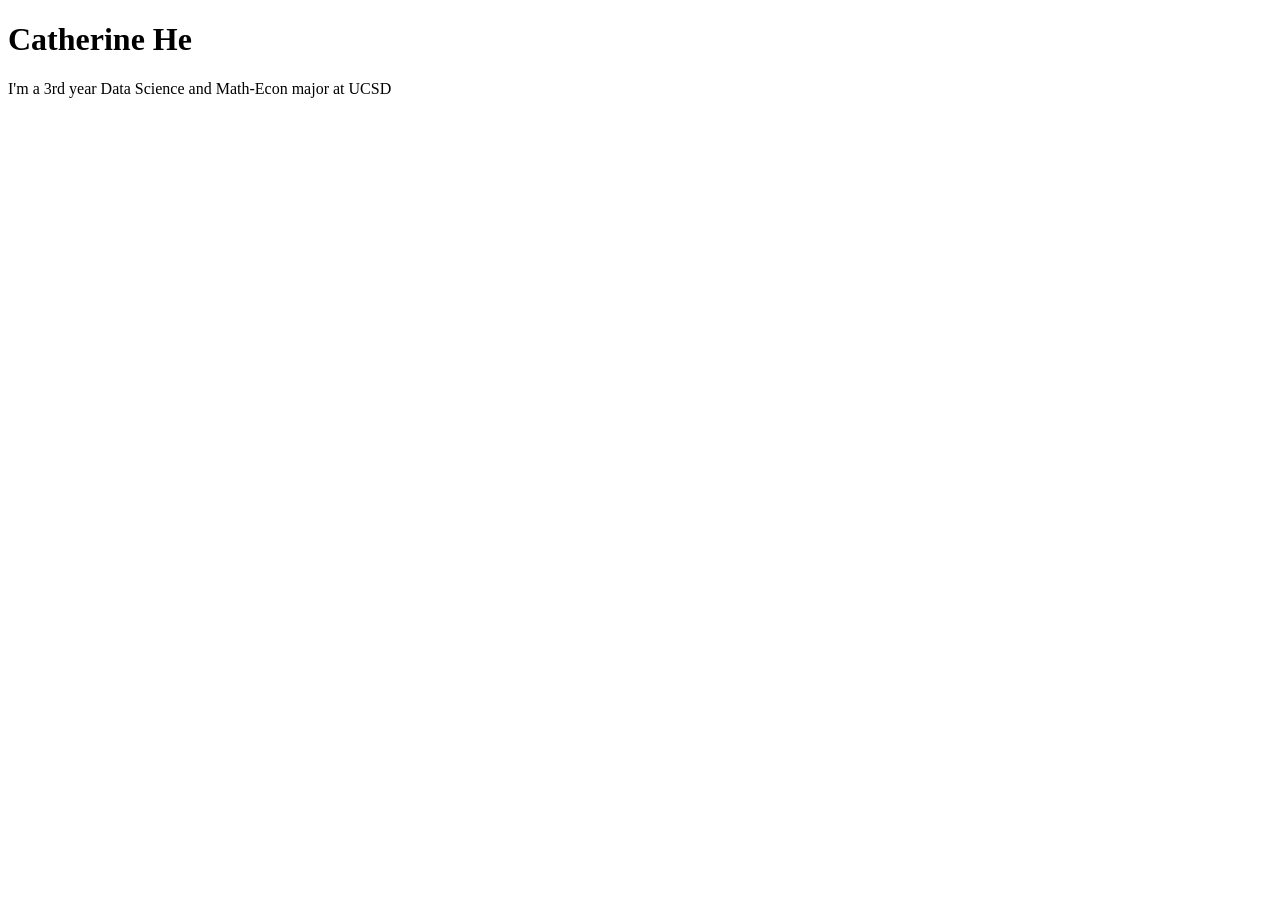
==== index.html @ 5e5f9f63 "Create index.html Included my name and brief description" ====
<!DOCTYPE html>
<html lang="en">
<head>
    <meta charset="UTF-8">
    <meta name="viewport" content="width=device-width, initial-scale=1.0">
    <title>Catherine He: Personal site and Portfolio</title>
</head>
<body>
    <h1> Catherine He </h1>
    <p> I'm a 3rd year Data Science and Math-Econ major at UCSD </p>
    
</body>
</html>
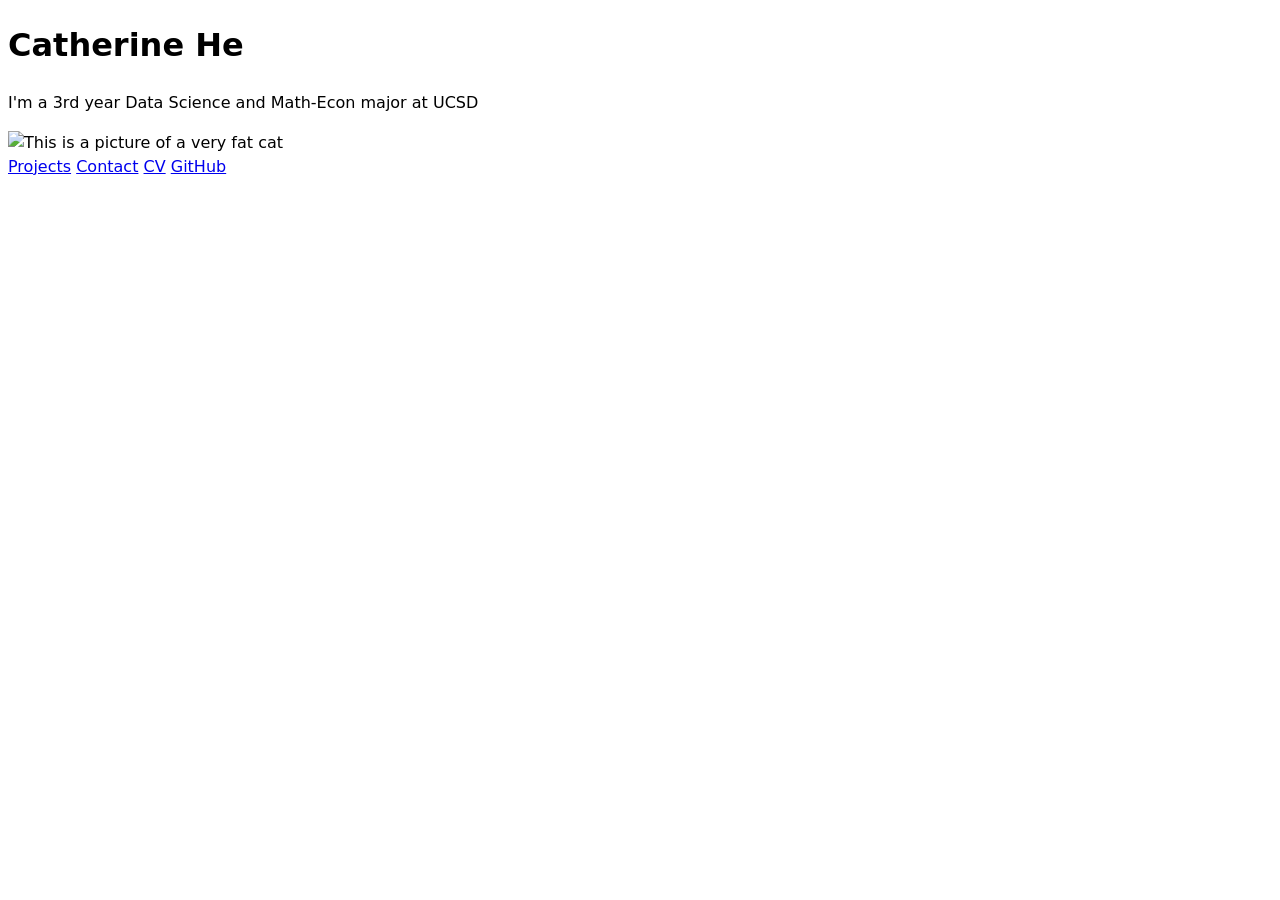
==== commit 6dd2dc7a: "completed lab1" ====
--- a/index.html
+++ b/index.html
@@ -4,10 +4,17 @@
     <meta charset="UTF-8">
     <meta name="viewport" content="width=device-width, initial-scale=1.0">
     <title>Catherine He: Personal site and Portfolio</title>
+    <link rel = "stylesheet" href = "style.css">
 </head>
 <body>
     <h1> Catherine He </h1>
     <p> I'm a 3rd year Data Science and Math-Econ major at UCSD </p>
-    
+    <img src = "images/fat_cat.png" alt = "This is a picture of a very fat cat">
+    <nav>
+        <a href="projects/index.html">Projects</a>
+        <a href="contact/index.html">Contact</a>
+        <a href="cv/index.html">CV</a>
+        <a href="https://github.com/he-cath" target="_blank">GitHub</a>
+    </nav>
 </body>
 </html>
--- a/style.css
+++ b/style.css
@@ -0,0 +1,6 @@
+body {
+  /* Set line height to 1.5 times the font size
+	   and use the OS’s UI font as the website font
+	 */
+  font: 100%/1.5 system-ui;
+}
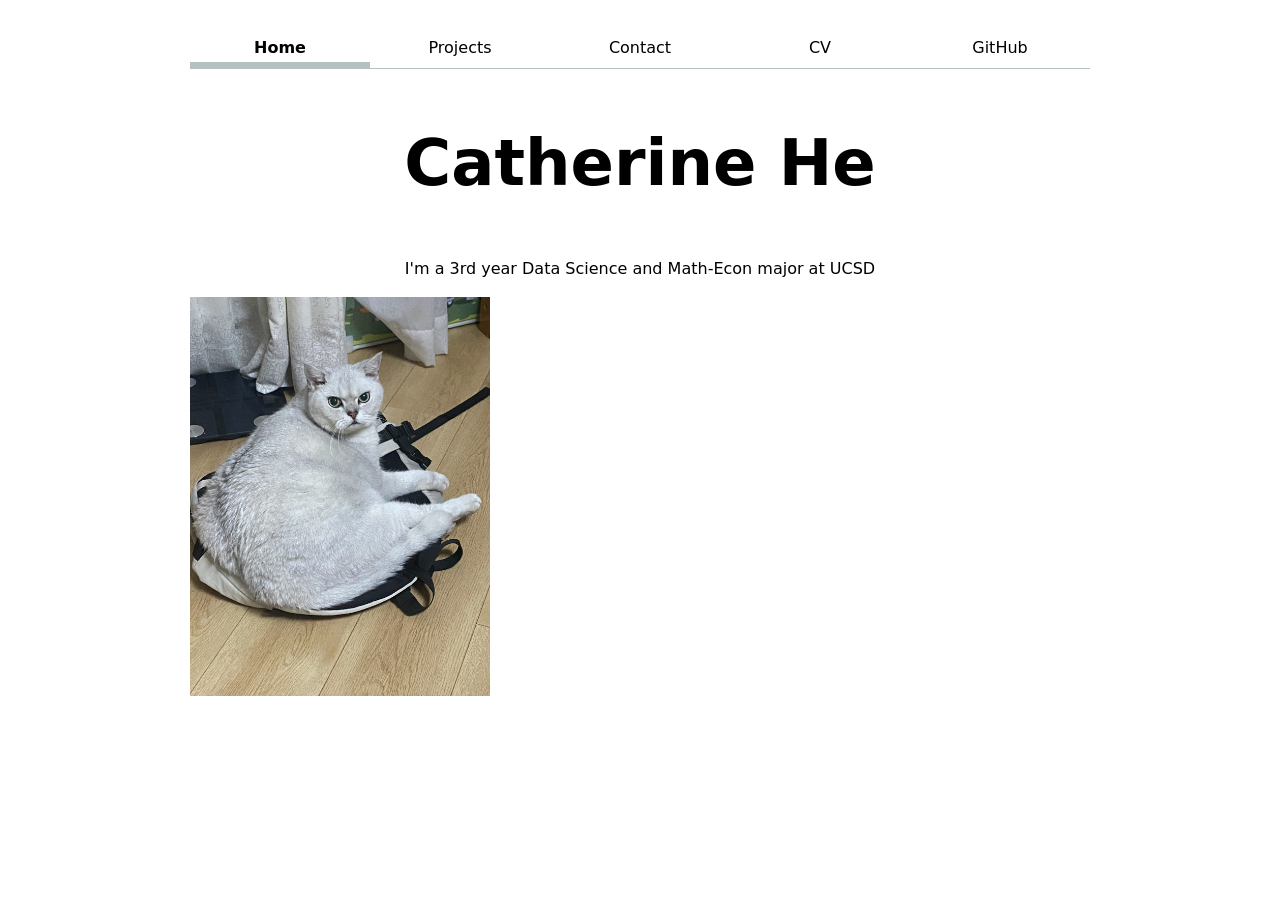
==== commit 15479302: "lab2 added css" ====
--- a/index.html
+++ b/index.html
@@ -7,14 +7,17 @@
     <link rel = "stylesheet" href = "style.css">
 </head>
 <body>
+    <main>
     <h1> Catherine He </h1>
     <p> I'm a 3rd year Data Science and Math-Econ major at UCSD </p>
     <img src = "images/fat_cat.png" alt = "This is a picture of a very fat cat">
     <nav>
+        <a href="index.html" class="current">Home</a>
         <a href="projects/index.html">Projects</a>
         <a href="contact/index.html">Contact</a>
         <a href="cv/index.html">CV</a>
         <a href="https://github.com/he-cath" target="_blank">GitHub</a>
     </nav>
+    </main>
 </body>
-</html>+</html>
--- a/style.css
+++ b/style.css
@@ -1,6 +1,149 @@
+html {
+    --color-accent: oklch(65% 50% 0);
+    accent-color: var(--color-accent);
+}
+
 body {
-  /* Set line height to 1.5 times the font size
-	   and use the OS’s UI font as the website font
-	 */
-  font: 100%/1.5 system-ui;
+    font: 100%/1.5 system-ui;
+}
+
+main {
+    display: flex;
+    flex-direction: column;
+    max-width: 900px;
+    margin-inline: auto;
+    padding: 20px;
+    text-align: center;
+}
+
+img {
+    width: 100%;
+    max-width: 300px;
+    height: auto;
+}
+
+nav {
+    display: flex;
+    margin-bottom: 1em;
+    border-bottom: 1px solid oklch(80% 3% 200);
+    order: -1;
+}
+
+nav a {
+    flex: 1;
+    text-decoration: none;
+    text-align: center;
+    color: inherit;
+    padding: 0.5em;
+}
+
+nav a.current {
+    font-weight: bold;
+    border-bottom: 0.4em solid oklch(80% 3% 200);
+    padding-bottom: 0.1em;
+}
+
+nav a:hover {
+    border-bottom: 0.4em solid var(--color-accent);
+    padding-bottom: 0.1em;
+    background-color: oklch(from var(--color-accent) 95% 5% h);
+}
+
+form {
+    display: grid;
+    grid-template-columns: auto 1fr;
+    gap: 1em;
+}
+
+label {
+    display: grid;
+    grid-template-columns: subgrid;
+    grid-column: 1 / -1;
+}
+
+button {
+    grid-column: 1 / -1;
+}
+
+input,
+textarea,
+button {
+    font: inherit;
+    box-sizing: border-box;
+}
+
+input,
+textarea {
+    padding: 0.5em;
+}
+
+textarea {
+    min-height: 6em;
+}
+
+button {
+    padding: 0.5em 1em;
+}
+.projects {
+    display: grid;
+    grid-template-columns: repeat(auto-fill, minmax(15em, 1fr));
+    grid-template-rows : subgrid;
+    gap: 1em;
+}
+.projects article {
+    grid-row: span 3;
+}
+
+.projects h2 {
+    margin: 0;
+}
+
+h1 {
+    font-size: 400%;
+}
+
+h1,
+h2,
+h3,
+h4,
+h5,
+h6 {
+    line-height: 1.1;
+    text-wrap: balance;
+}
+
+.cv {
+    max-width: 850px;
+    margin-inline: auto;
+}
+
+.cv section {
+    margin-block: 2em;
+}
+
+.cv h2 {
+    border-bottom: 2px solid var(--color-accent);
+    padding-bottom: 0.25em;
+    margin-bottom: 1em;
+}
+
+.cv article {
+    margin-block: 1.25em;
+}
+
+.cv article h3 {
+    margin-bottom: 0.2em;
+}
+
+.cv time {
+    color: #666;
+    font-size: 0.9em;
+}
+
+.cv ul {
+    padding-left: 1.5em;
+}
+
+.cv li {
+    margin-block: 0.3em;
 }
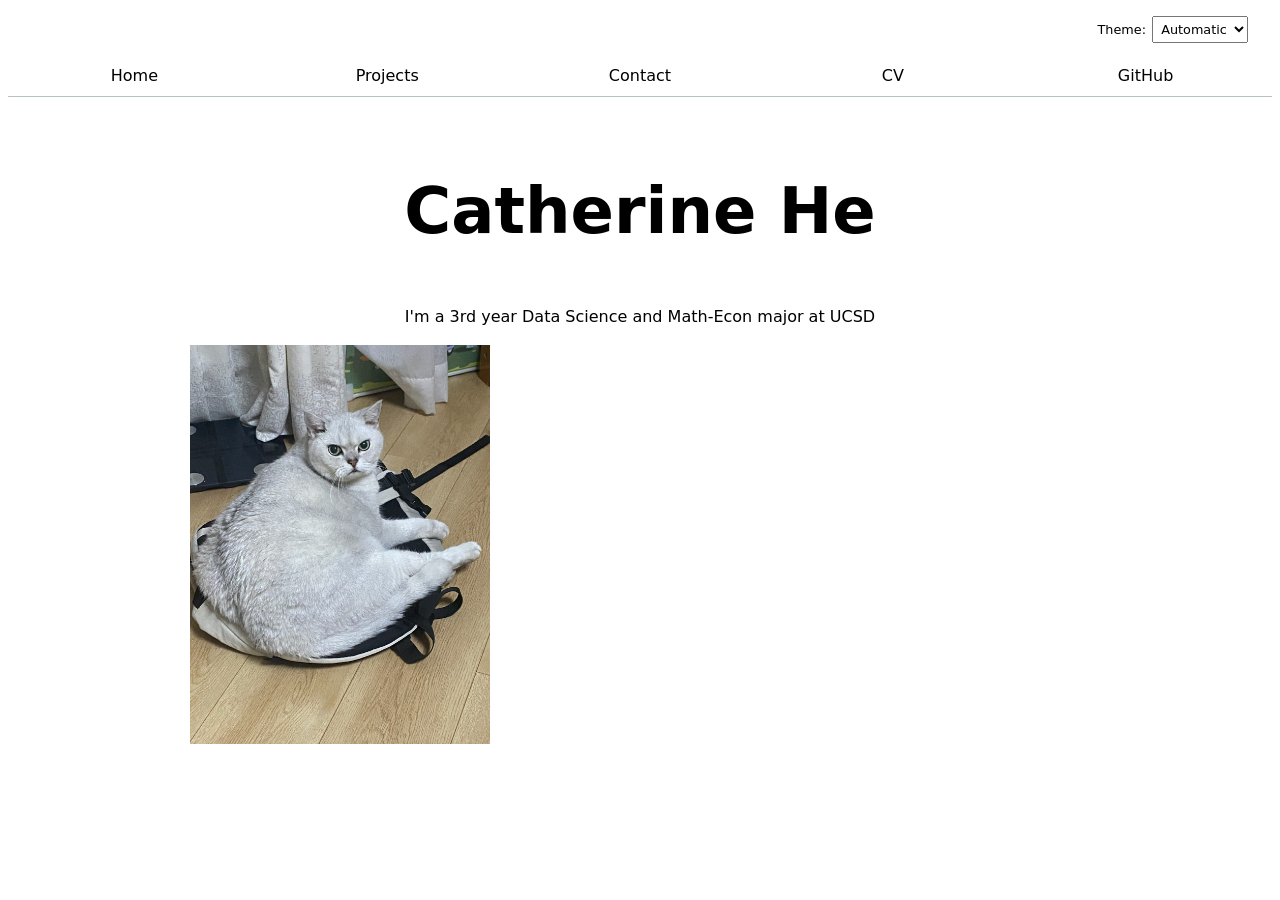
==== commit 26f589a4: "lab3" ====
--- a/index.html
+++ b/index.html
@@ -5,19 +5,13 @@
     <meta name="viewport" content="width=device-width, initial-scale=1.0">
     <title>Catherine He: Personal site and Portfolio</title>
     <link rel = "stylesheet" href = "style.css">
+    <script type="module" src="global.js"></script>
 </head>
 <body>
     <main>
     <h1> Catherine He </h1>
     <p> I'm a 3rd year Data Science and Math-Econ major at UCSD </p>
     <img src = "images/fat_cat.png" alt = "This is a picture of a very fat cat">
-    <nav>
-        <a href="index.html" class="current">Home</a>
-        <a href="projects/index.html">Projects</a>
-        <a href="contact/index.html">Contact</a>
-        <a href="cv/index.html">CV</a>
-        <a href="https://github.com/he-cath" target="_blank">GitHub</a>
-    </nav>
     </main>
 </body>
 </html>
--- a/style.css
+++ b/style.css
@@ -1,6 +1,8 @@
+
 html {
     --color-accent: oklch(65% 50% 0);
     accent-color: var(--color-accent);
+    color-scheme: light dark;
 }
 
 body {
@@ -22,10 +24,14 @@
     height: auto;
 }
 
+/* Navigation */
+
 nav {
+    --border-color: oklch(50% 10% 200 / 40%);
     display: flex;
+    margin-top: 3.5rem;
     margin-bottom: 1em;
-    border-bottom: 1px solid oklch(80% 3% 200);
+    border-bottom: 1px solid var(--border-color);
     order: -1;
 }
 
@@ -39,15 +45,21 @@
 
 nav a.current {
     font-weight: bold;
-    border-bottom: 0.4em solid oklch(80% 3% 200);
+    border-bottom: 0.4em solid var(--border-color);
     padding-bottom: 0.1em;
 }
 
 nav a:hover {
     border-bottom: 0.4em solid var(--color-accent);
     padding-bottom: 0.1em;
-    background-color: oklch(from var(--color-accent) 95% 5% h);
+    background-color: color-mix(
+        in oklch,
+        var(--color-accent),
+        canvas 85%
+    );
 }
+
+/* Forms */
 
 form {
     display: grid;
@@ -84,12 +96,15 @@
 button {
     padding: 0.5em 1em;
 }
+
+/* Projects */
+
 .projects {
     display: grid;
-    grid-template-columns: repeat(auto-fill, minmax(15em, 1fr));
-    grid-template-rows : subgrid;
+    grid-template-columns: repeat(3, 1fr);
     gap: 1em;
 }
+
 .projects article {
     grid-row: span 3;
 }
@@ -97,6 +112,8 @@
 .projects h2 {
     margin: 0;
 }
+
+/* Headings */
 
 h1 {
     font-size: 400%;
@@ -112,23 +129,26 @@
     text-wrap: balance;
 }
 
+/* CV */
+
 .cv {
     max-width: 850px;
     margin-inline: auto;
+    padding: 30px;
+}
+
+.cv h1,
+.cv h2 {
+    text-align: center;
 }
 
 .cv section {
     margin-block: 2em;
 }
 
-.cv h2 {
-    border-bottom: 2px solid var(--color-accent);
-    padding-bottom: 0.25em;
-    margin-bottom: 1em;
-}
-
 .cv article {
-    margin-block: 1.25em;
+    margin-block: 1.5em;
+    text-align: left;
 }
 
 .cv article h3 {
@@ -136,7 +156,7 @@
 }
 
 .cv time {
-    color: #666;
+    color: color-mix(in oklch, canvastext 65%, canvas);
     font-size: 0.9em;
 }
 
@@ -146,4 +166,19 @@
 
 .cv li {
     margin-block: 0.3em;
-}+}
+
+.color-scheme {
+    position: absolute;
+    top: 1rem;
+    right: 2rem;
+    font-size: 80%;
+    display: flex;
+    align-items: center;
+    gap: 0.5em;
+}
+
+.color-scheme select {
+    font: inherit;
+    padding: 0.3em;
+}
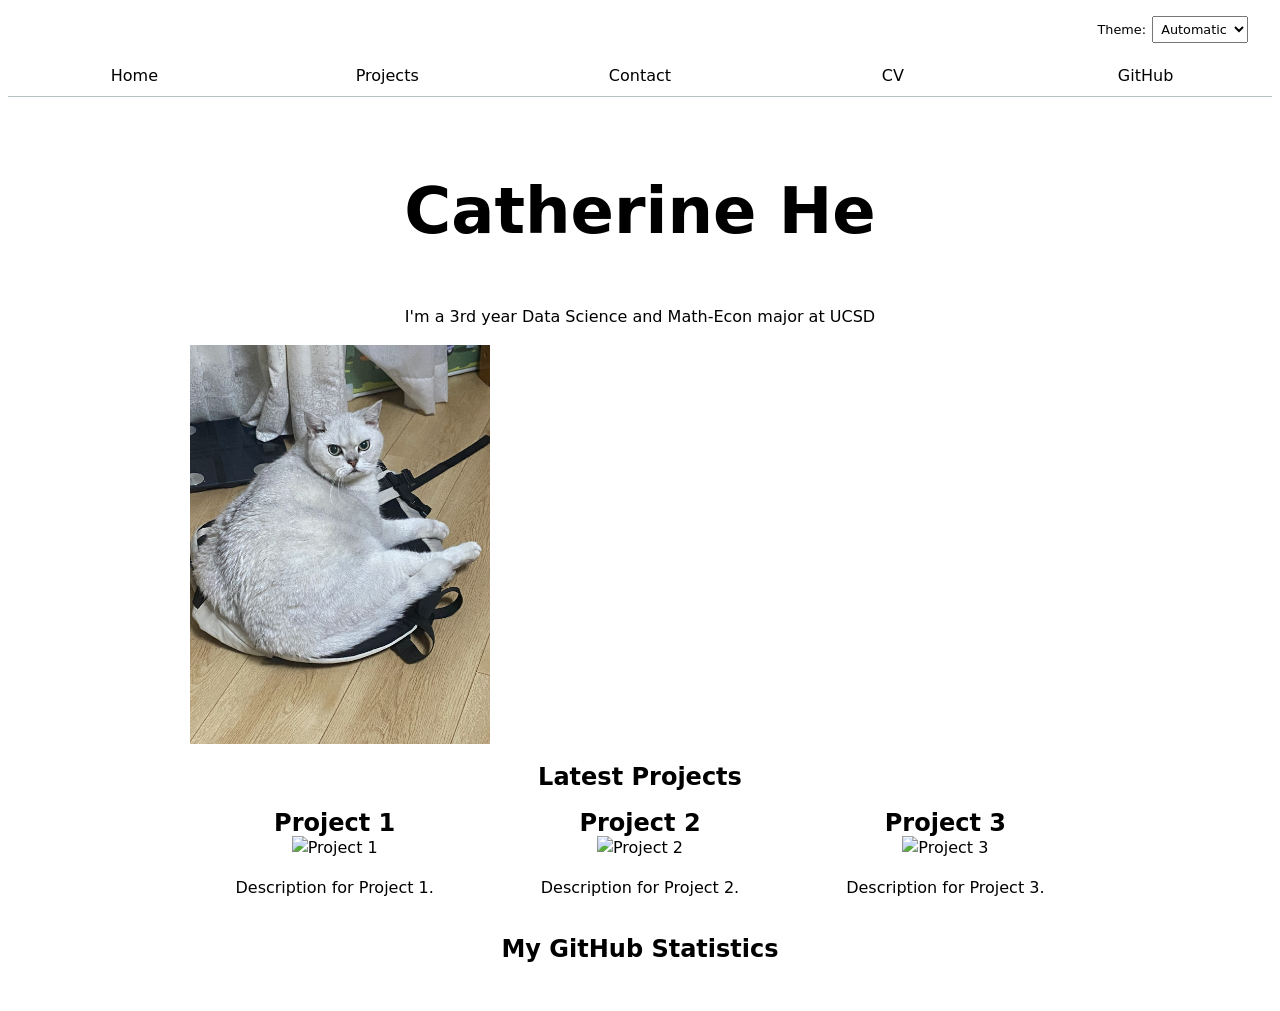
==== commit 16b8297c: "lab4" ====
--- a/index.html
+++ b/index.html
@@ -5,13 +5,23 @@
     <meta name="viewport" content="width=device-width, initial-scale=1.0">
     <title>Catherine He: Personal site and Portfolio</title>
     <link rel = "stylesheet" href = "style.css">
-    <script type="module" src="global.js"></script>
+    <script type="module" src="./global.js"></script>
+    <script type="module" src="./index.js"></script>
 </head>
 <body>
     <main>
     <h1> Catherine He </h1>
     <p> I'm a 3rd year Data Science and Math-Econ major at UCSD </p>
     <img src = "images/fat_cat.png" alt = "This is a picture of a very fat cat">
-    </main>
+    <h2>Latest Projects</h2>
+    <section>
+  </section>
+
+    <div class="projects"></div>
+  <!-- Dynamically added content will appear here -->
+</div>
+<h2>My GitHub Statistics</h2>
+    <div id="profile-stats"></div>
+</main>
 </body>
 </html>
--- a/style.css
+++ b/style.css
@@ -3,10 +3,15 @@
     --color-accent: oklch(65% 50% 0);
     accent-color: var(--color-accent);
     color-scheme: light dark;
+
+    background-color: canvas;
+    color: canvastext;
 }
 
 body {
     font: 100%/1.5 system-ui;
+    background-color: canvas;
+    color: canvastext;
 }
 
 main {
@@ -182,3 +187,21 @@
     font: inherit;
     padding: 0.3em;
 }
+
+#profile-stats dl {
+    display: grid;
+    grid-template-columns: repeat(4, 1fr);
+    gap: 0.5em;
+    text-align: center;
+}
+
+#profile-stats dt {
+    grid-row: 1;
+    font-weight: bold;
+}
+
+#profile-stats dd {
+    grid-row: 2;
+    margin: 0;
+    font-size: 1.5em;
+}
